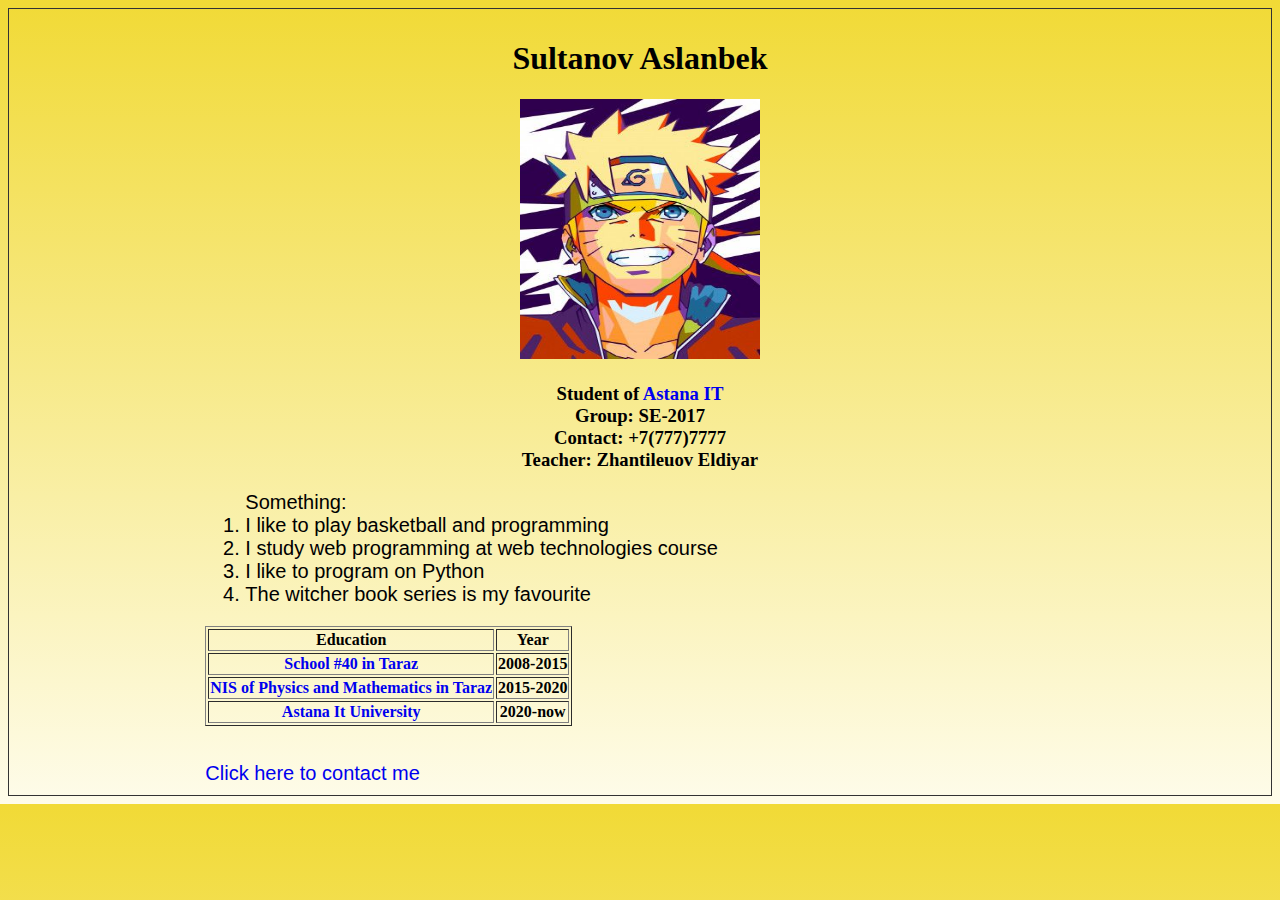
==== index.html @ 1a87ba7f "Add files via upload" ====
<!DOCTYPE html>
<html lang="en">

<head>
  <meta charset="UTF-8">
  <meta name="viewport" content="width=device-width, initial-scale=1.0">
  <meta http-equiv="X-UA-Compatible" content="ie=edge">
  <link rel="stylesheet" href="css/style.css">
  <title>Persanal web page</title>
</head>

<body>
  <header>
    <div class="head_title" align="center">
      <h1>Sultanov Aslanbek</h1>
      <img src="photo/pic.jpg" width="240px" height="260px">
    </div>
  </header>
  <div class="box">
    <div class="content" align="center">
      <h3 text-align="left">
        Student of <a href="https://astanait.edu.kz"> Astana IT </a> <br>
        Group: SE-2017 <br>
        Contact: +7(777)7777<br>
        Teacher: Zhantileuov Eldiyar
      </h3>
    </div>
    <div class="info">
      <div class="hobbies">
        <ol> Something:
          <li>
            I like to play basketball and programming
          </li>
          <li>
            I study web programming at web technologies course
          </li>
          <li>
            I like to program on Python
          </li>
          <li>
            The witcher book series is my favourite
          </li>
        </ol>
      </div>
    </div>
    <table border=1>
      <tr>
        <th>
          Education
        </th>
        <th>
          Year
        </th>
      </tr>
      <tr>
        <th>
          <a href="http://school40.kz">School #40 in Taraz </a>
        </th>
        <th>
          2008-2015
        </th>
      </tr>
      <tr>
        <th>
          <a href="https://trz.nis.edu.kz">NIS of Physics and Mathematics in Taraz </a>
        </th>
        <th>
          2015-2020
        </th>
      </tr>
      <tr>
        <th>
          <a href="https://astanait.edu.kz">Astana It University</a>
        </th>
        <th>
          2020-now
        </th>
      </tr>
    </table>
    <br> <br>
    <p1><a href="contact.html">Click here to contact me </a></p1>
  </div>
</body>

</html>
---- css/style.css ----
body {
    background: linear-gradient(to top, #fefcea, #f1da36);
    padding: 10px;
    border: 1px solid #333;
}

header{
  width: 70%;
  margin-left: auto;
  margin-right: auto;
}
.content{
  width: 50%;
  margin-top: 20px;
  margin-left: auto;
  margin-right: auto;
}

.box{
  width: 70%;
  margin-left: auto;
  margin-right: auto;
}

p1{
  font-family: sans-serif;
  font-size: 20px;
}

ol{
  font-family: sans-serif;
  font-size: 20px;
}
a{
  text-decoration: none;
}
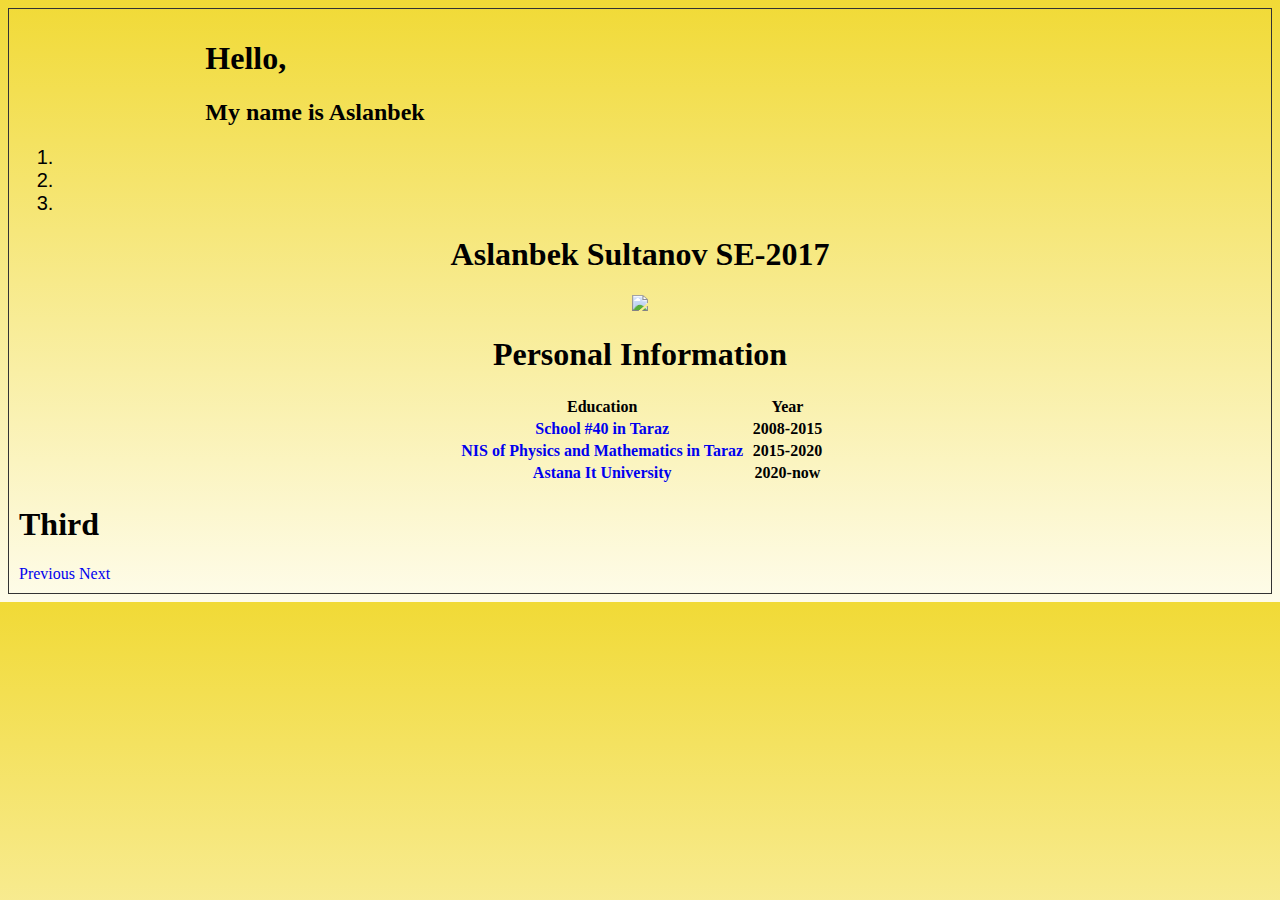
==== commit cae9d1e5: "Update index.html" ====
--- a/index.html
+++ b/index.html
@@ -7,15 +7,109 @@
   <meta http-equiv="X-UA-Compatible" content="ie=edge">
   <link rel="stylesheet" href="css/style.css">
   <title>Persanal web page</title>
+  <link rel="preconnect" href="https://fonts.gstatic.com">
+  <script src="https://cdn.jsdelivr.net/npm/bootstrap@5.0.0-beta1/dist/js/bootstrap.bundle.min.js" integrity="sha384-ygbV9kiqUc6oa4msXn9868pTtWMgiQaeYH7/t7LECLbyPA2x65Kgf80OJFdroafW" crossorigin="anonymous"></script>
+<link href="https://fonts.googleapis.com/css2?family=Gorditas&family=Potta+One&display=swap" rel="stylesheet">
+<link href="https://fonts.googleapis.com/css2?family=Dancing+Script&display=swap" rel="stylesheet">
+<link href="https://cdn.jsdelivr.net/npm/bootstrap@5.0.0-beta1/dist/css/bootstrap.min.css" rel="stylesheet" integrity="sha384-giJF6kkoqNQ00vy+HMDP7azOuL0xtbfIcaT9wjKHr8RbDVddVHyTfAAsrekwKmP1" crossorigin="anonymous">
 </head>
 
 <body>
-  <header>
+  <header style="background-image: url('photo/fon.jpg');">
+    <h1 class = "hello" font-size = "30px">Hello,</h1>
+    <h2 class = "name">My name is Aslanbek</h2>
+  </header>
+
+  <div class = "container-fluid">
+    <div id="carouselExampleIndicators" class="carousel slide" data-bs-ride="carousel">
+  <ol class="carousel-indicators">
+    <li data-bs-target="#carouselExampleIndicators" data-bs-slide-to="0" class="active"></li>
+    <li data-bs-target="#carouselExampleIndicators" data-bs-slide-to="1"></li>
+    <li data-bs-target="#carouselExampleIndicators" data-bs-slide-to="2"></li>
+  </ol>
+  <div class="carousel-inner" >
+    <div class="carousel-item active" data-bs-interval="100000" align="center">
+      <h1>Aslanbek Sultanov SE-2017</h1>
+      <img  class = "photo" width = "30%" src = "photo/slon2.png"/>
+    </div>
+    <div class="carousel-item" data-bs-interval="100000">
+      <h1 align="center">Personal Information</h1>
+      <table border=0 align = "center" width= "30%">
+        <tr>
+          <th>
+            Education
+          </th>
+          <th>
+            Year
+          </th>
+        </tr>
+        <tr>
+          <th>
+            <a href="http://school40.kz">School #40 in Taraz </a>
+          </th>
+          <th>
+            2008-2015
+          </th>
+        </tr>
+        <tr>
+          <th>
+            <a href="https://trz.nis.edu.kz">NIS of Physics and Mathematics in Taraz </a>
+          </th>
+          <th>
+            2015-2020
+          </th>
+        </tr>
+        <tr>
+          <th>
+            <a href="https://astanait.edu.kz">Astana It University</a>
+          </th>
+          <th>
+            2020-now
+          </th>
+        </tr>
+      </table>
+    </div>
+    <div class="carousel-item" data-bs-interval="100000">
+      <h1>Third</h1>
+    </div>
+  </div>
+  <a class="carousel-control-prev" href="#carouselExampleIndicators" role="button" data-bs-slide="prev">
+    <span class="carousel-control-prev-icon" aria-hidden="true"></span>
+    <span class="visually-hidden">Previous</span>
+  </a>
+  <a class="carousel-control-next" href="#carouselExampleIndicators" role="button" data-bs-slide="next">
+    <span class="carousel-control-next-icon" aria-hidden="true"></span>
+    <span class="visually-hidden">Next</span>
+  </a>
+</div>
+  </div>
+
+  <!--<header>
     <div class="head_title" align="center">
       <h1>Sultanov Aslanbek</h1>
       <img src="photo/pic.jpg" width="240px" height="260px">
     </div>
   </header>
+  <nav class="navbar navbar-expand-lg navbar-light bg-light">
+  <a class="navbar-brand" href="index.html">Navbar</a>
+  <button class="navbar-toggler" type="button" data-toggle="collapse" data-target="#navbarSupportedContent" aria-controls="navbarSupportedContent" aria-expanded="false" aria-label="Toggle navigation">
+    <span class="navbar-toggler-icon"></span>
+  </button>
+
+  <div class="collapse navbar-collapse" id="navbarSupportedContent">
+    <ul class="navbar-nav mr-auto">
+      <li class="nav-item active">
+        <a class="nav-link" href="index.html">Home <span class="sr-only">(current)</span></a>
+      </li>
+      <li class="nav-item">
+        <a class="nav-link" href="contact.html">Go somewhere</a>
+      </li>
+      <li class="nav-item">
+        <a class="nav-link" href="https://astanait.edu.kz">Go to AITU website</a>
+      </li>
+    </ul>
+  </div>
+</nav>
   <div class="box">
     <div class="content" align="center">
       <h3 text-align="left">
@@ -79,7 +173,7 @@
     </table>
     <br> <br>
     <p1><a href="contact.html">Click here to contact me </a></p1>
-  </div>
+  </div>-->
 </body>
 
 </html>
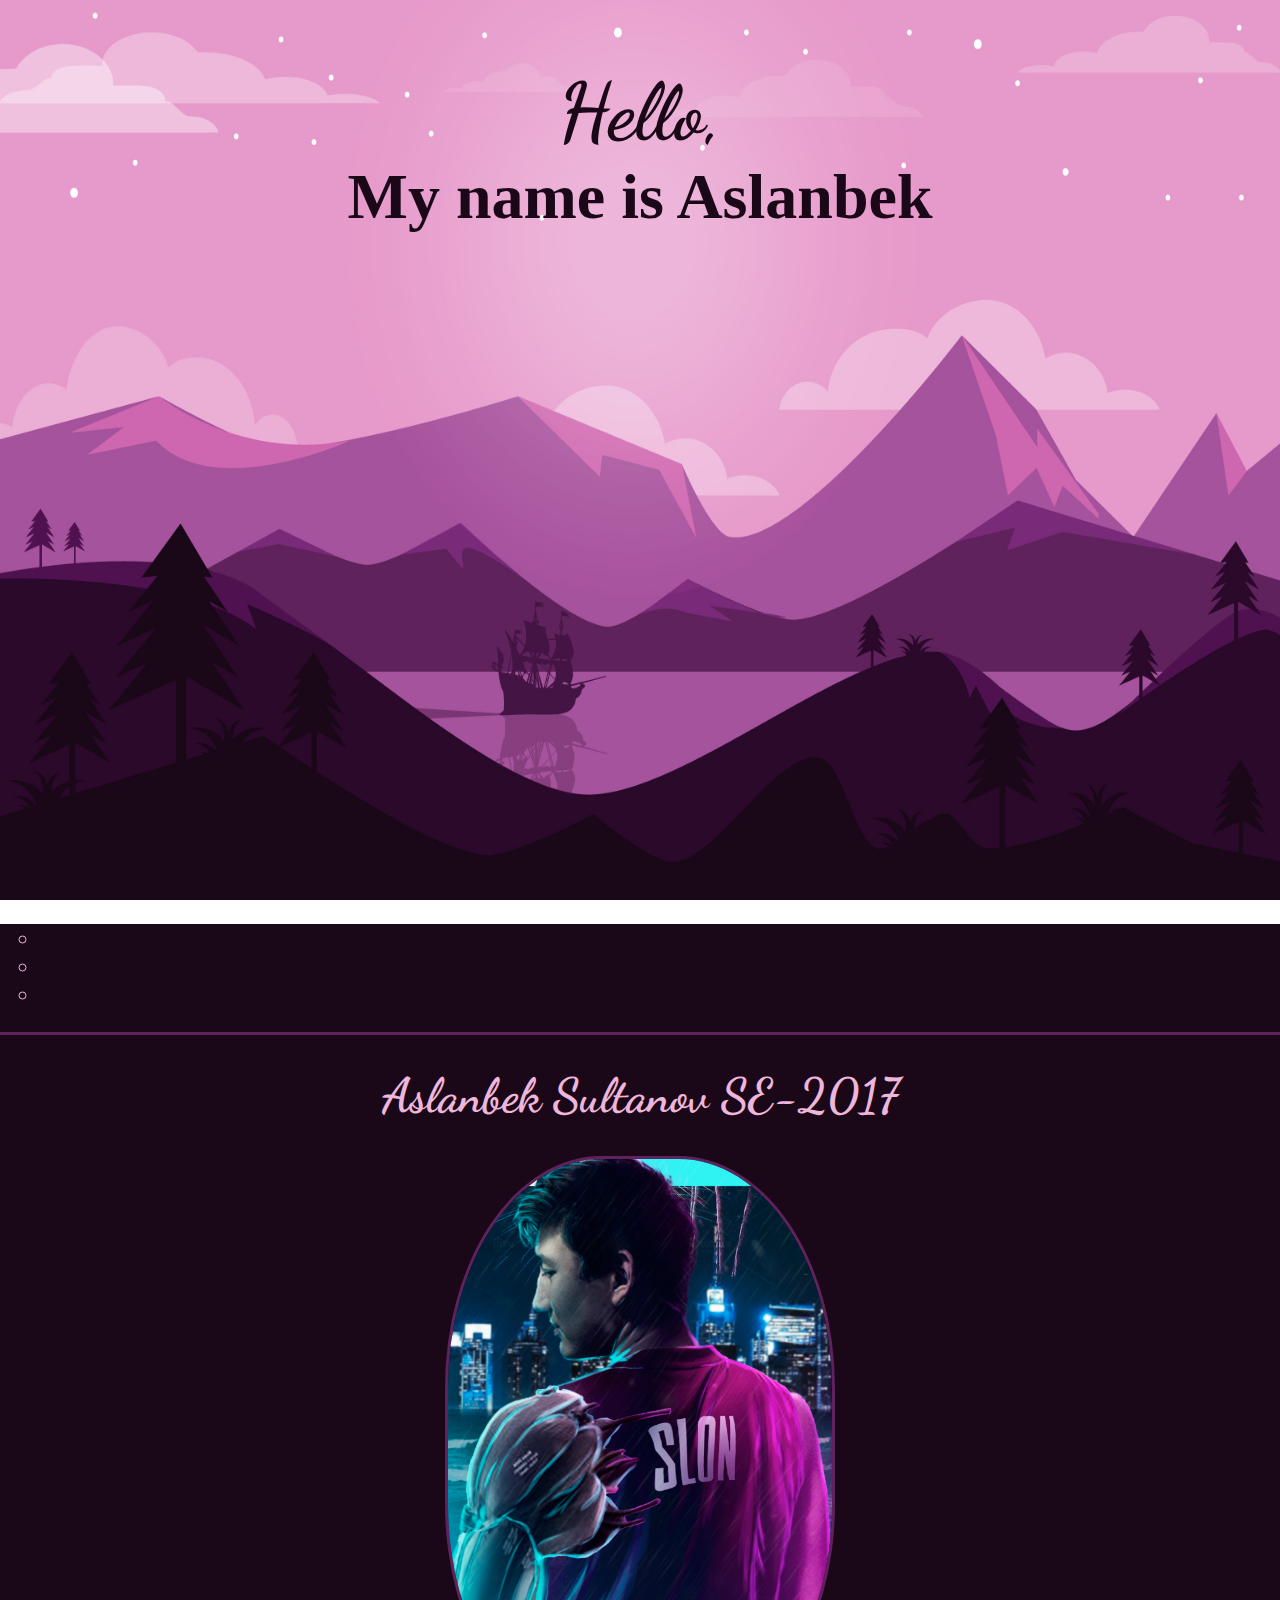
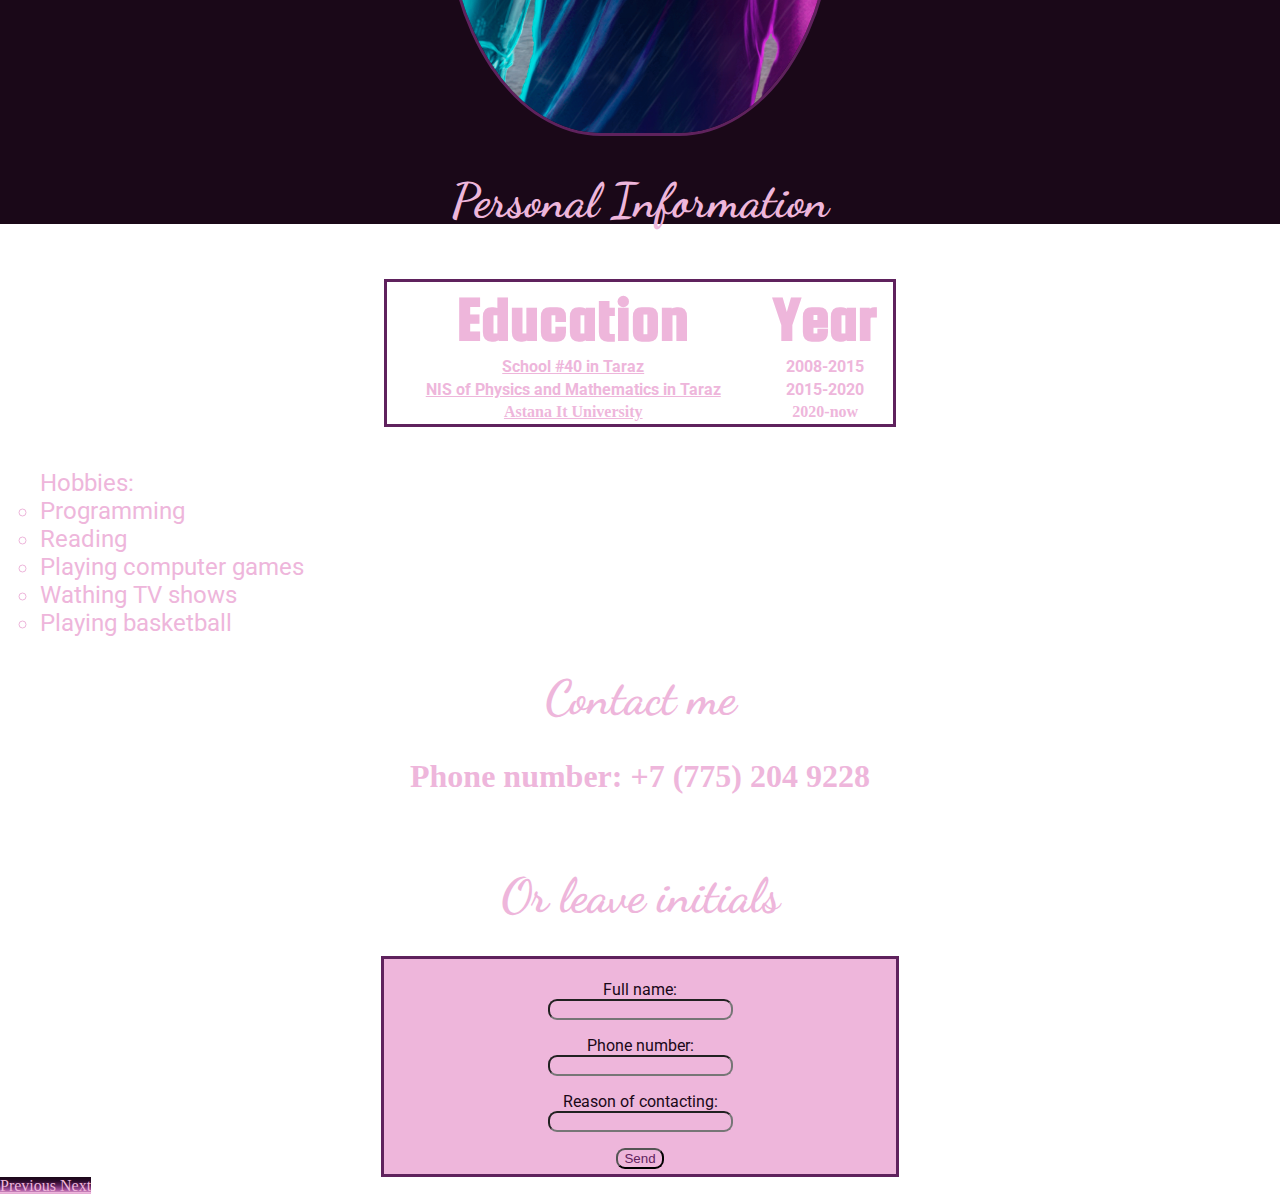
==== commit fa6f7223: "Update index.html" ====
--- a/index.html
+++ b/index.html
@@ -12,6 +12,9 @@
 <link href="https://fonts.googleapis.com/css2?family=Gorditas&family=Potta+One&display=swap" rel="stylesheet">
 <link href="https://fonts.googleapis.com/css2?family=Dancing+Script&display=swap" rel="stylesheet">
 <link href="https://cdn.jsdelivr.net/npm/bootstrap@5.0.0-beta1/dist/css/bootstrap.min.css" rel="stylesheet" integrity="sha384-giJF6kkoqNQ00vy+HMDP7azOuL0xtbfIcaT9wjKHr8RbDVddVHyTfAAsrekwKmP1" crossorigin="anonymous">
+<link href="https://fonts.googleapis.com/css2?family=Squada+One&display=swap" rel="stylesheet">
+<link href="https://fonts.googleapis.com/css2?family=Roboto&display=swap" rel="stylesheet">
+<link rel="stylesheet" href="https://cdnjs.cloudflare.com/ajax/libs/font-awesome/4.7.0/css/font-awesome.min.css">
 </head>
 
 <body>
@@ -29,38 +32,39 @@
   </ol>
   <div class="carousel-inner" >
     <div class="carousel-item active" data-bs-interval="100000" align="center">
-      <h1>Aslanbek Sultanov SE-2017</h1>
+      <h1 class = "description">
+        Aslanbek Sultanov SE-2017</h1>
       <img  class = "photo" width = "30%" src = "photo/slon2.png"/>
     </div>
     <div class="carousel-item" data-bs-interval="100000">
-      <h1 align="center">Personal Information</h1>
-      <table border=0 align = "center" width= "30%">
+      <h1 class = "description" align="center">Personal Information</h1> <br />
+      <table align = "center" width= "40%">
+        <tr class="base">
+          <th>
+            Education
+          </th>
+          <th>
+            Year
+          </th>
+        </tr>
+        <tr class = "info">
+          <th>
+            <a href="http://school40.kz">School #40 in Taraz </a>
+          </th>
+          <th>
+            2008-2015
+          </th>
+        </tr>
+        <tr class = "info">
+          <th>
+            <a href="https://trz.nis.edu.kz">NIS of Physics and Mathematics in Taraz </a>
+          </th>
+          <th>
+            2015-2020
+          </th>
+        </tr>
         <tr>
           <th>
-            Education
-          </th>
-          <th>
-            Year
-          </th>
-        </tr>
-        <tr>
-          <th>
-            <a href="http://school40.kz">School #40 in Taraz </a>
-          </th>
-          <th>
-            2008-2015
-          </th>
-        </tr>
-        <tr>
-          <th>
-            <a href="https://trz.nis.edu.kz">NIS of Physics and Mathematics in Taraz </a>
-          </th>
-          <th>
-            2015-2020
-          </th>
-        </tr>
-        <tr>
-          <th>
             <a href="https://astanait.edu.kz">Astana It University</a>
           </th>
           <th>
@@ -68,9 +72,50 @@
           </th>
         </tr>
       </table>
+      <br />
+      <div class = "mx-auto" width= 70% >
+
+        <ol> Hobbies:
+          <li>
+            Programming
+          </li>
+          <li>
+            Reading
+          </li>
+          <li>
+            Playing computer games
+          </li>
+          <li>
+            Wathing TV shows
+          </li>
+          <li>
+            Playing basketball
+          </li>
+        </ol>
+      </div>
     </div>
     <div class="carousel-item" data-bs-interval="100000">
-      <h1>Third</h1>
+      <h1 class = "description" align = "center">Contact me</h1>
+      <nav class="nav flex-column">
+  <h1 align = "center">Phone number: +7 (775) 204 9228</h1> <br />
+  <h1 class = "description" align = "center">Or leave initials</h1>
+  <form method = "post" action = "" align = "center">
+    <p>
+      Full name:<br />
+      <input class = "in" type = "text" width="40%"/>
+    </p>
+    <p>
+      Phone number: <br />
+      <input class = "in" type = "text" width="40%"/>
+    </p>
+    <p>
+      Reason of contacting: <br />
+      <input class = "in" type = "text" width="40%"/>
+    </p>
+    <input class = "button" type = "button" value="Send" />
+    <br >
+  </form>
+</nav>
     </div>
   </div>
   <a class="carousel-control-prev" href="#carouselExampleIndicators" role="button" data-bs-slide="prev">
--- a/css/style.css
+++ b/css/style.css
@@ -1,36 +1,134 @@
-body {
-    background: linear-gradient(to top, #fefcea, #f1da36);
-    padding: 10px;
-    border: 1px solid #333;
+
+body{
+  margin: 0;
+}
+header{
+    background-repeat: no-repeat;
+    background-position: center center;
+    background-size: 100% 100%;
+    height: 100vh;
+    width: 100%;
+    display: flex;
+    flex-flow: column;
+    align-items: center;
 }
 
-header{
-  width: 70%;
-  margin-left: auto;
-  margin-right: auto;
+.hello{
+  margin-top: 5%;
+  margin-bottom: 0;
+  font-size: 5em;
+  color: #1a0818;
+  font-family: 'Dancing Script', cursive;
 }
-.content{
-  width: 50%;
-  margin-top: 20px;
-  margin-left: auto;
-  margin-right: auto;
+.name{
+  margin: 0;
+  font-size: 4em;
+  color: #1a0818;
+  font-family: 'Hachi Maru Pop', cursive;}
+
+.base{
+  font-family: 'Squada One', cursive;
+  font-size: 4em;
 }
 
-.box{
-  width: 70%;
-  margin-left: auto;
-  margin-right: auto;
+.info{
+  font-family: 'Roboto', sans-serif;
+  font-size: 1em;
 }
 
-p1{
-  font-family: sans-serif;
-  font-size: 20px;
+.description{
+  font-family: 'Dancing Script', cursive;
+    font-size: 3em;
+}
+
+.gradient{
+  background: linear-gradient(#1a0818, #2b092a, #5f225d, #a5539d, #eeb6db);
+  height: 15vh;
+  width: 100%;
+  margin: 0;
+}
+
+.container-fluid{
+  height: 100vh;
+  margin: 0;
+  padding-left: 0 !important;
+    padding-right: 0 !important;
+}
+
+.carousel{
+  height: 100%;
+  color: #eeb6db;
+  background-color: #1a0818;
+}
+
+.carousel-inner{
+   border-top: 3px solid #5f225d;
+}
+
+.carousel-control-next{
+  background: linear-gradient(#1a0818, #2b092a, #5f225d, #a5539d, #eeb6db);
+}
+
+.carousel-control-prev{
+  background: linear-gradient(#1a0818, #2b092a, #5f225d, #a5539d, #eeb6db);
+}
+
+.photo{
+  border-radius: 40%;
+  border: 3px solid #5f225d;
+}
+
+a{
+  color: #eeb6db !important;
+  text-decoration:underline !important;
+}
+
+a:hover{
+  color: white !important;
+  text-decoration: underline !important;
+}
+
+table{
+  border: 3px solid #5f225d;
+}
+
+.mx-auto{
+  max-width: 40% !important;
 }
 
 ol{
-  font-family: sans-serif;
-  font-size: 20px;
+  font-family: 'Roboto', sans-serif;
+  font-size: 1.5em;
+  list-style-type:circle;
 }
-a{
-  text-decoration: none;
+
+.in{
+  background-color: #eeb6db !important;
 }
+
+form{
+  font-family: 'Roboto', sans-serif;
+  margin-left: auto;
+  margin-right: auto;
+  padding-top: 5px;
+  padding-bottom: 5px;
+  width: 40%;
+  border: 3px solid #5f225d;
+  background-color: #eeb6db;
+  color: #1a0818;
+}
+
+.button{
+  color: #5f225d;
+  background-color: #eeb6db !important;
+}
+
+.button:hover{
+  color: white;
+  background-color: #5f225d !important;
+  transition: 0.3s;
+}
+
+input{
+  border-radius: 9px;
+}
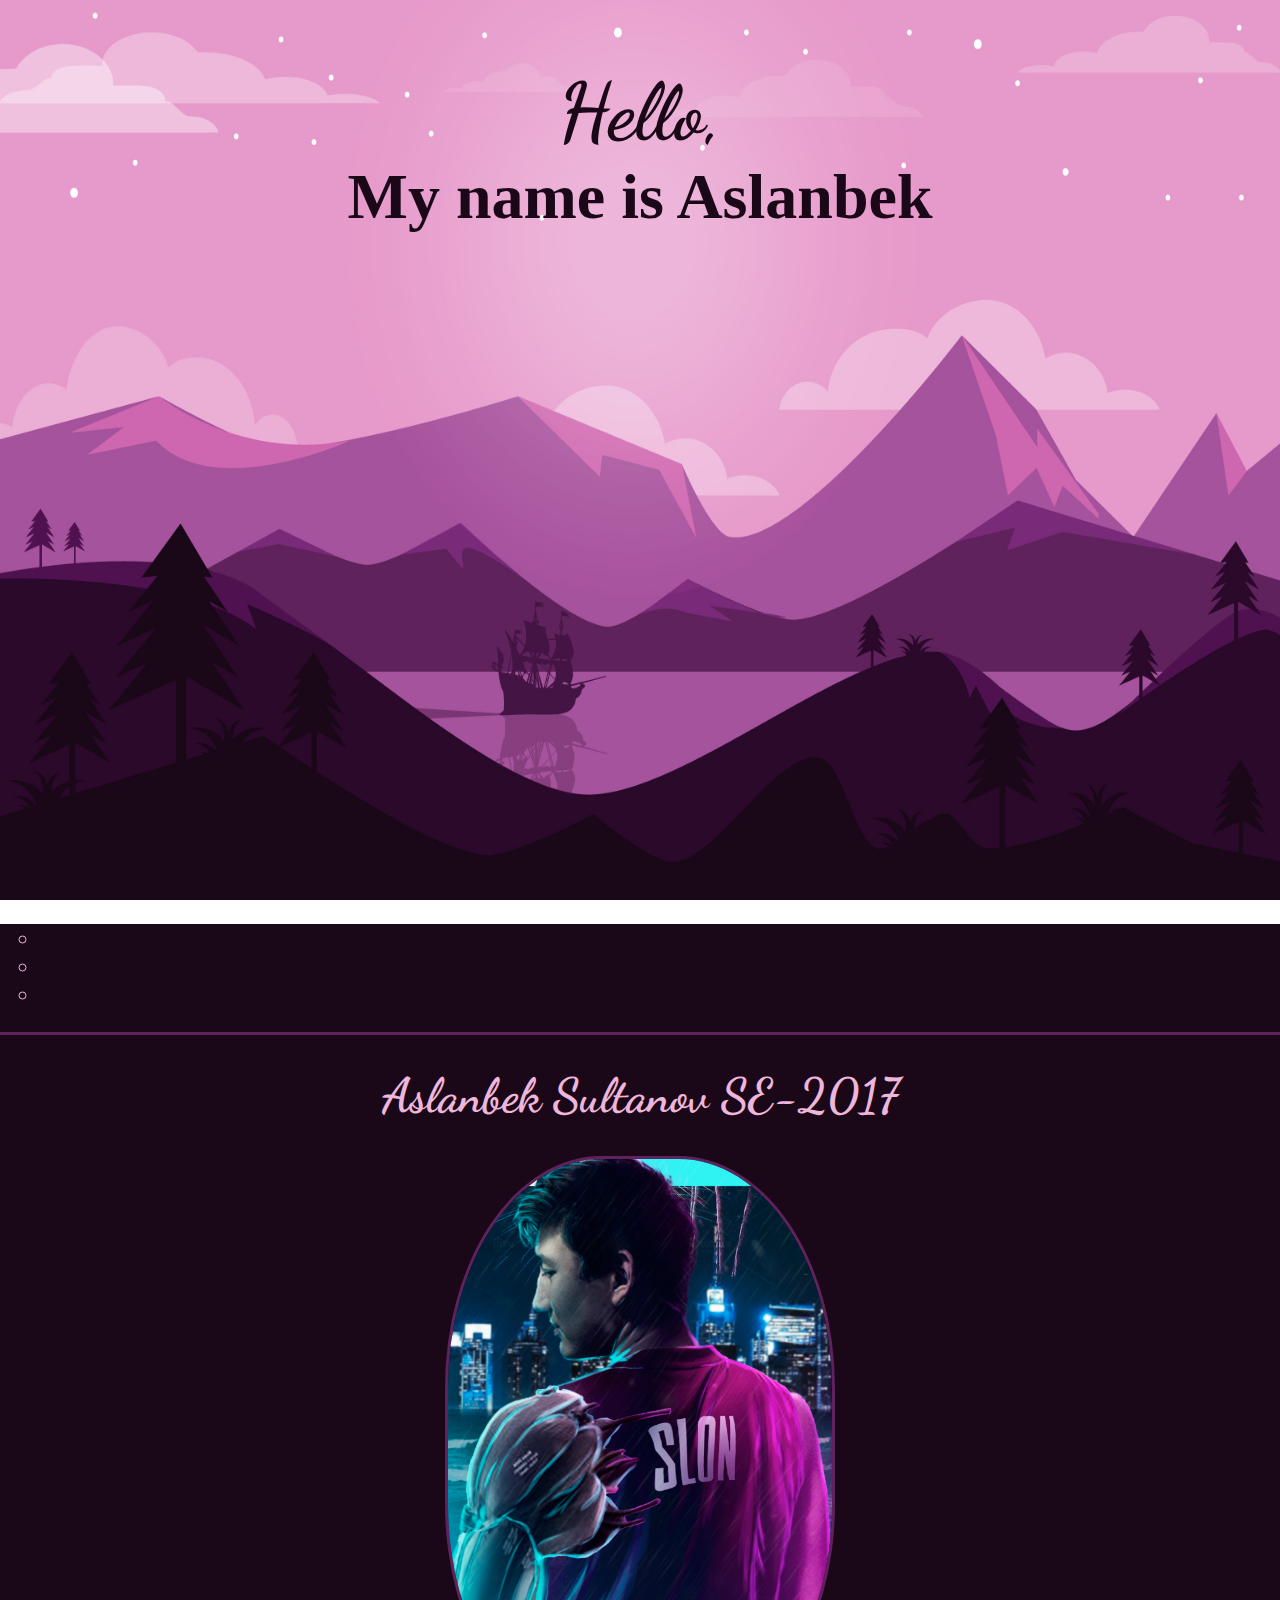
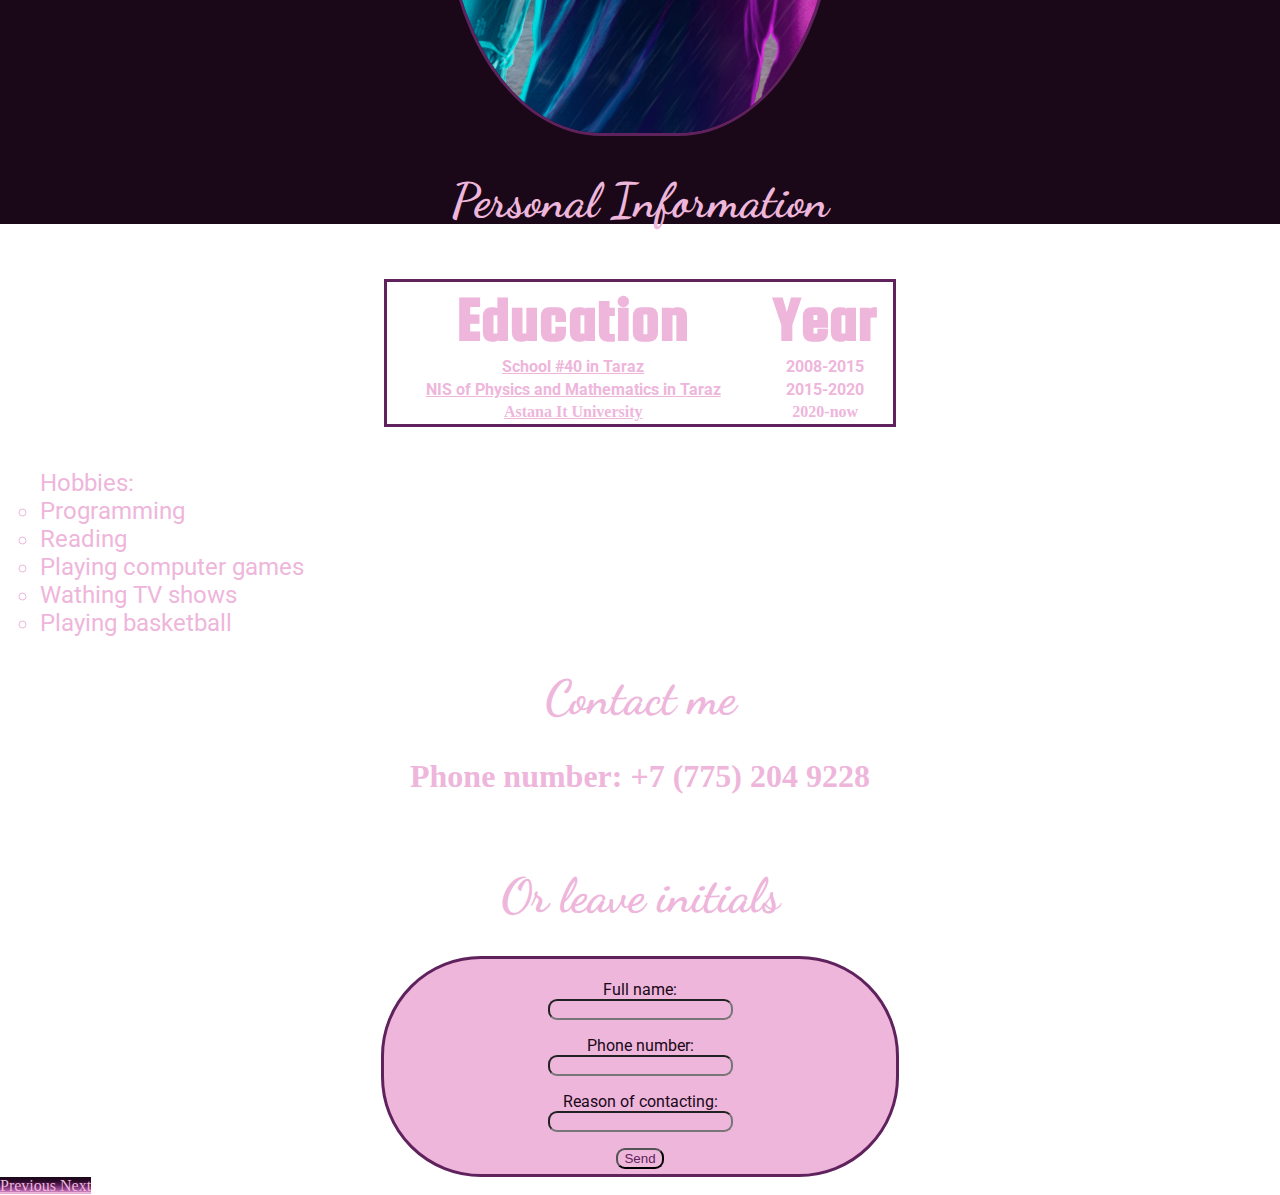
==== commit 315e7d4b: "Update index.html" ====
--- a/index.html
+++ b/index.html
@@ -15,6 +15,7 @@
 <link href="https://fonts.googleapis.com/css2?family=Squada+One&display=swap" rel="stylesheet">
 <link href="https://fonts.googleapis.com/css2?family=Roboto&display=swap" rel="stylesheet">
 <link rel="stylesheet" href="https://cdnjs.cloudflare.com/ajax/libs/font-awesome/4.7.0/css/font-awesome.min.css">
+<link rel = "icon" href="photo/python-brands.svg" />
 </head>
 
 <body>
--- a/css/style.css
+++ b/css/style.css
@@ -116,6 +116,7 @@
   border: 3px solid #5f225d;
   background-color: #eeb6db;
   color: #1a0818;
+  border-radius: 100px;
 }
 
 .button{
